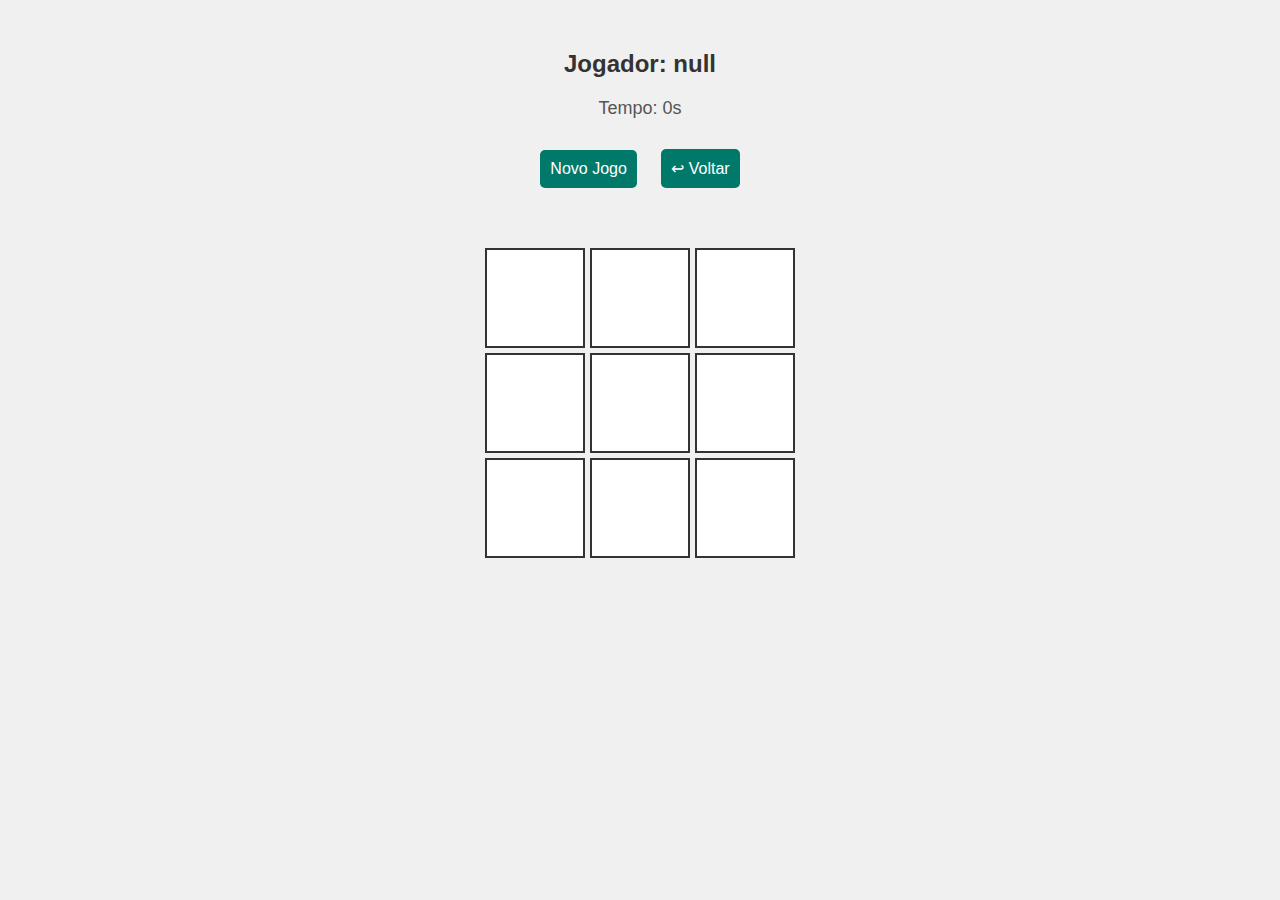
==== html/game.html @ 4957be50 "organizar caminhos" ====
<!DOCTYPE html>
<html lang="pt-br">
<head>
    <meta charset="UTF-8">
    <meta name="viewport" content="width=device-width, initial-scale=1.0">
    <title>Jogo da Velha</title>
    <link rel="stylesheet" href="../css/game.css">
</head>
<body>
    <div class="header">
        <h2 id="playerDisplay">Jogador: </h2>
        <div id="timer">Tempo: 0s</div>
        <button id="newGameBtn" onclick="resetGame()">Novo Jogo</button>
        <button onclick="goBack()">↩ Voltar</button>
    </div>

    <div class="game-container">
        <div class="game-board">
            <div class="cell" onclick="makeMove(this, 0)"></div>
            <div class="cell" onclick="makeMove(this, 1)"></div>
            <div class="cell" onclick="makeMove(this, 2)"></div>
            <div class="cell" onclick="makeMove(this, 3)"></div>
            <div class="cell" onclick="makeMove(this, 4)"></div>
            <div class="cell" onclick="makeMove(this, 5)"></div>
            <div class="cell" onclick="makeMove(this, 6)"></div>
            <div class="cell" onclick="makeMove(this, 7)"></div>
            <div class="cell" onclick="makeMove(this, 8)"></div>
        </div>
    </div>

    <script src="../js/game.js"></script>
</body>
</html>
---- css/game.css ----
body {
    font-family: Arial, sans-serif;
    text-align: center;
    background-color: #f0f0f0;
}

.header {
    margin-top: 50px;
}

h2 {
    font-size: 24px;
    color: #333;
}

#timer {
    margin: 20px 0;
    font-size: 18px;
    color: #555;
}

button {
    padding: 10px;
    font-size: 16px;
    margin: 10px;
    cursor: pointer;
    background-color: #00796b;
    color: white;
    border: none;
    border-radius: 5px;
}

button:hover {
    background-color: #004d40;
}

.game-container {
    display: flex;
    justify-content: center;
    align-items: center;
    margin-top: 50px;
}

.game-board {
    display: grid;
    grid-template-columns: repeat(3, 100px);
    grid-template-rows: repeat(3, 100px);
    gap: 5px;
}

.cell {
    background-color: white;
    border: 2px solid #333;
    display: flex;
    justify-content: center;
    align-items: center;
    font-size: 24px;
    font-weight: bold;
    cursor: pointer;
}

.cell:hover {
    background-color: #f0f0f0;
}
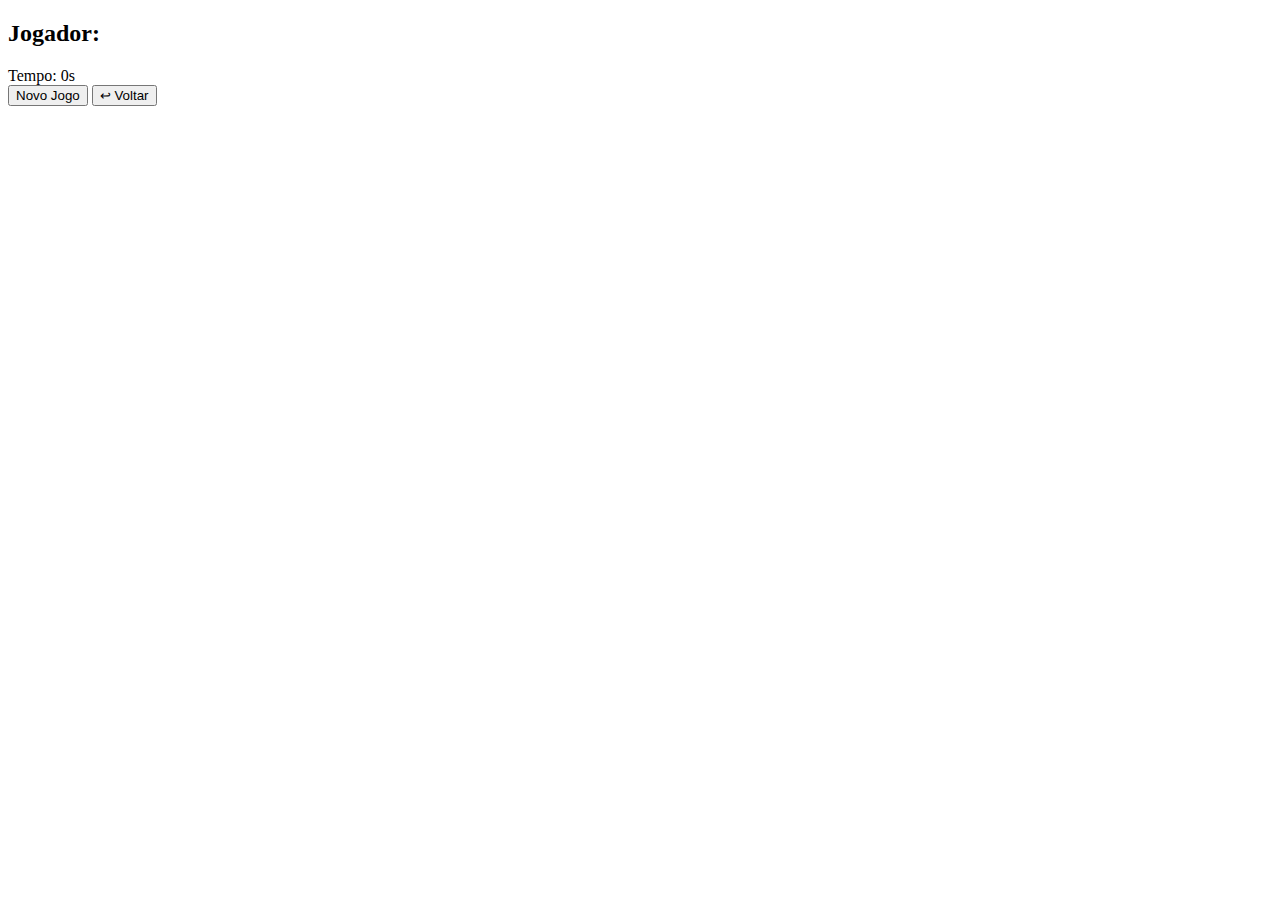
==== commit c56fdc08: "organizar caminhos" ====
--- a/html/game.html
+++ b/html/game.html
@@ -4,7 +4,7 @@
     <meta charset="UTF-8">
     <meta name="viewport" content="width=device-width, initial-scale=1.0">
     <title>Jogo da Velha</title>
-    <link rel="stylesheet" href="../css/game.css">
+    <link rel="stylesheet" href="../jogo-da-velha/css/game.css">
 </head>
 <body>
     <div class="header">
@@ -28,6 +28,6 @@
         </div>
     </div>
 
-    <script src="../js/game.js"></script>
+    <script src="../jogo-da-velha/js/game.js"></script>
 </body>
 </html>